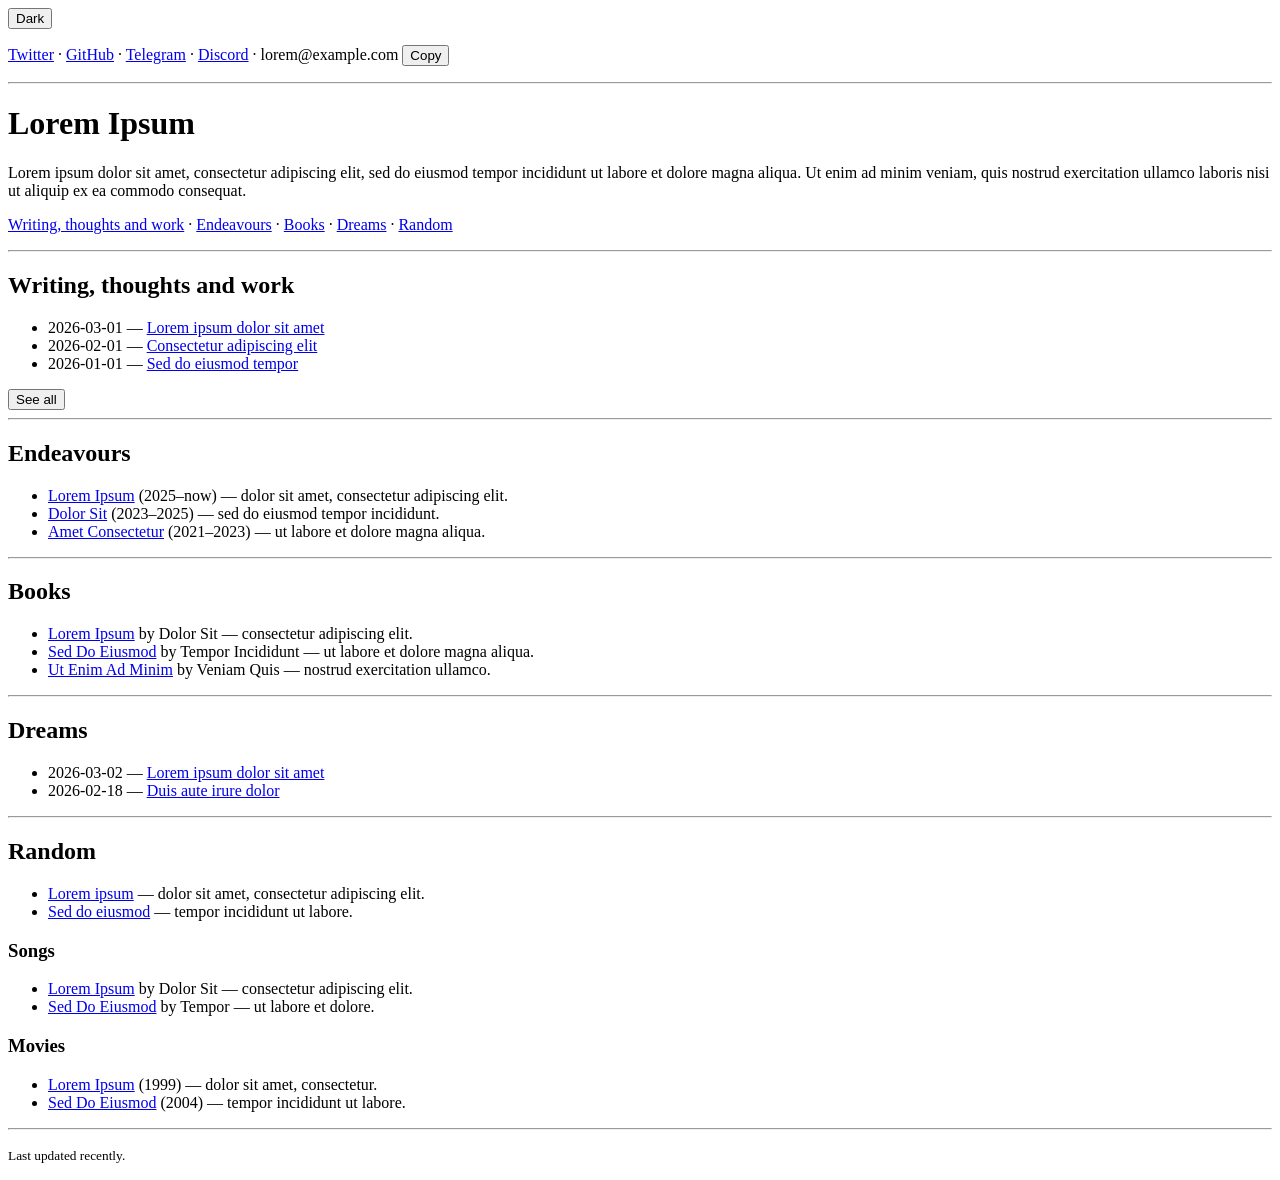
==== index.html @ 6a0b547f "[feat] Add homepage with placeholder sections" ====
<!DOCTYPE html>
<html lang="en">
<head>
<meta charset="utf-8">
<meta name="viewport" content="width=device-width, initial-scale=1">
<title>Lorem Ipsum</title>
<link rel="stylesheet" href="style.css">
<script src="site.js"></script>
</head>
<body>

<button id="theme">Dark</button>

<p>
<a href="https://x.com/lorem" target="_blank" rel="noopener">Twitter</a> &middot;
<a href="https://github.com/lorem" target="_blank" rel="noopener">GitHub</a> &middot;
<a href="https://t.me/lorem" target="_blank" rel="noopener">Telegram</a> &middot;
<a href="https://discord.com/users/000000000000000000" target="_blank" rel="noopener">Discord</a> &middot;
lorem@example.com <button data-copy="lorem@example.com">Copy</button>
</p>

<hr>

<h1>Lorem Ipsum</h1>

<p>Lorem ipsum dolor sit amet, consectetur adipiscing elit, sed do eiusmod tempor incididunt ut labore et dolore magna aliqua. Ut enim ad minim veniam, quis nostrud exercitation ullamco laboris nisi ut aliquip ex ea commodo consequat.</p>

<p>
<a href="#writing">Writing, thoughts and work</a> &middot;
<a href="#endeavours">Endeavours</a> &middot;
<a href="#books">Books</a> &middot;
<a href="#dreams">Dreams</a> &middot;
<a href="#random">Random</a>
</p>

<hr>

<h2 id="writing">Writing, thoughts and work</h2>
<ul>
<li>2026-03-01 &mdash; <a href="writing/lorem-ipsum.html">Lorem ipsum dolor sit amet</a></li>
<li>2026-02-01 &mdash; <a href="writing/lorem-ipsum.html">Consectetur adipiscing elit</a></li>
<li>2026-01-01 &mdash; <a href="writing/lorem-ipsum.html">Sed do eiusmod tempor</a></li>
</ul>
<form action="writing.html"><button>See all</button></form>

<hr>

<h2 id="endeavours">Endeavours</h2>
<ul>
<li><a href="https://example.com">Lorem Ipsum</a> (2025&ndash;now) &mdash; dolor sit amet, consectetur adipiscing elit.</li>
<li><a href="https://example.com">Dolor Sit</a> (2023&ndash;2025) &mdash; sed do eiusmod tempor incididunt.</li>
<li><a href="https://example.com">Amet Consectetur</a> (2021&ndash;2023) &mdash; ut labore et dolore magna aliqua.</li>
</ul>

<hr>

<h2 id="books">Books</h2>
<ul>
<li><a href="https://example.com">Lorem Ipsum</a> by Dolor Sit &mdash; consectetur adipiscing elit.</li>
<li><a href="https://example.com">Sed Do Eiusmod</a> by Tempor Incididunt &mdash; ut labore et dolore magna aliqua.</li>
<li><a href="https://example.com">Ut Enim Ad Minim</a> by Veniam Quis &mdash; nostrud exercitation ullamco.</li>
</ul>

<hr>

<h2 id="dreams">Dreams</h2>
<ul>
<li>2026-03-02 &mdash; <a href="dreams/lorem-ipsum.html">Lorem ipsum dolor sit amet</a></li>
<li>2026-02-18 &mdash; <a href="dreams/lorem-ipsum.html">Duis aute irure dolor</a></li>
</ul>

<hr>

<h2 id="random">Random</h2>
<ul>
<li><a href="https://example.com">Lorem ipsum</a> &mdash; dolor sit amet, consectetur adipiscing elit.</li>
<li><a href="https://example.com">Sed do eiusmod</a> &mdash; tempor incididunt ut labore.</li>
</ul>

<h3>Songs</h3>
<ul>
<li><a href="https://example.com">Lorem Ipsum</a> by Dolor Sit &mdash; consectetur adipiscing elit.</li>
<li><a href="https://example.com">Sed Do Eiusmod</a> by Tempor &mdash; ut labore et dolore.</li>
</ul>

<h3>Movies</h3>
<ul>
<li><a href="https://example.com">Lorem Ipsum</a> (1999) &mdash; dolor sit amet, consectetur.</li>
<li><a href="https://example.com">Sed Do Eiusmod</a> (2004) &mdash; tempor incididunt ut labore.</li>
</ul>

<hr>

<p><small>Last updated <span id="updated">recently</span>.</small></p>

</body>
</html>
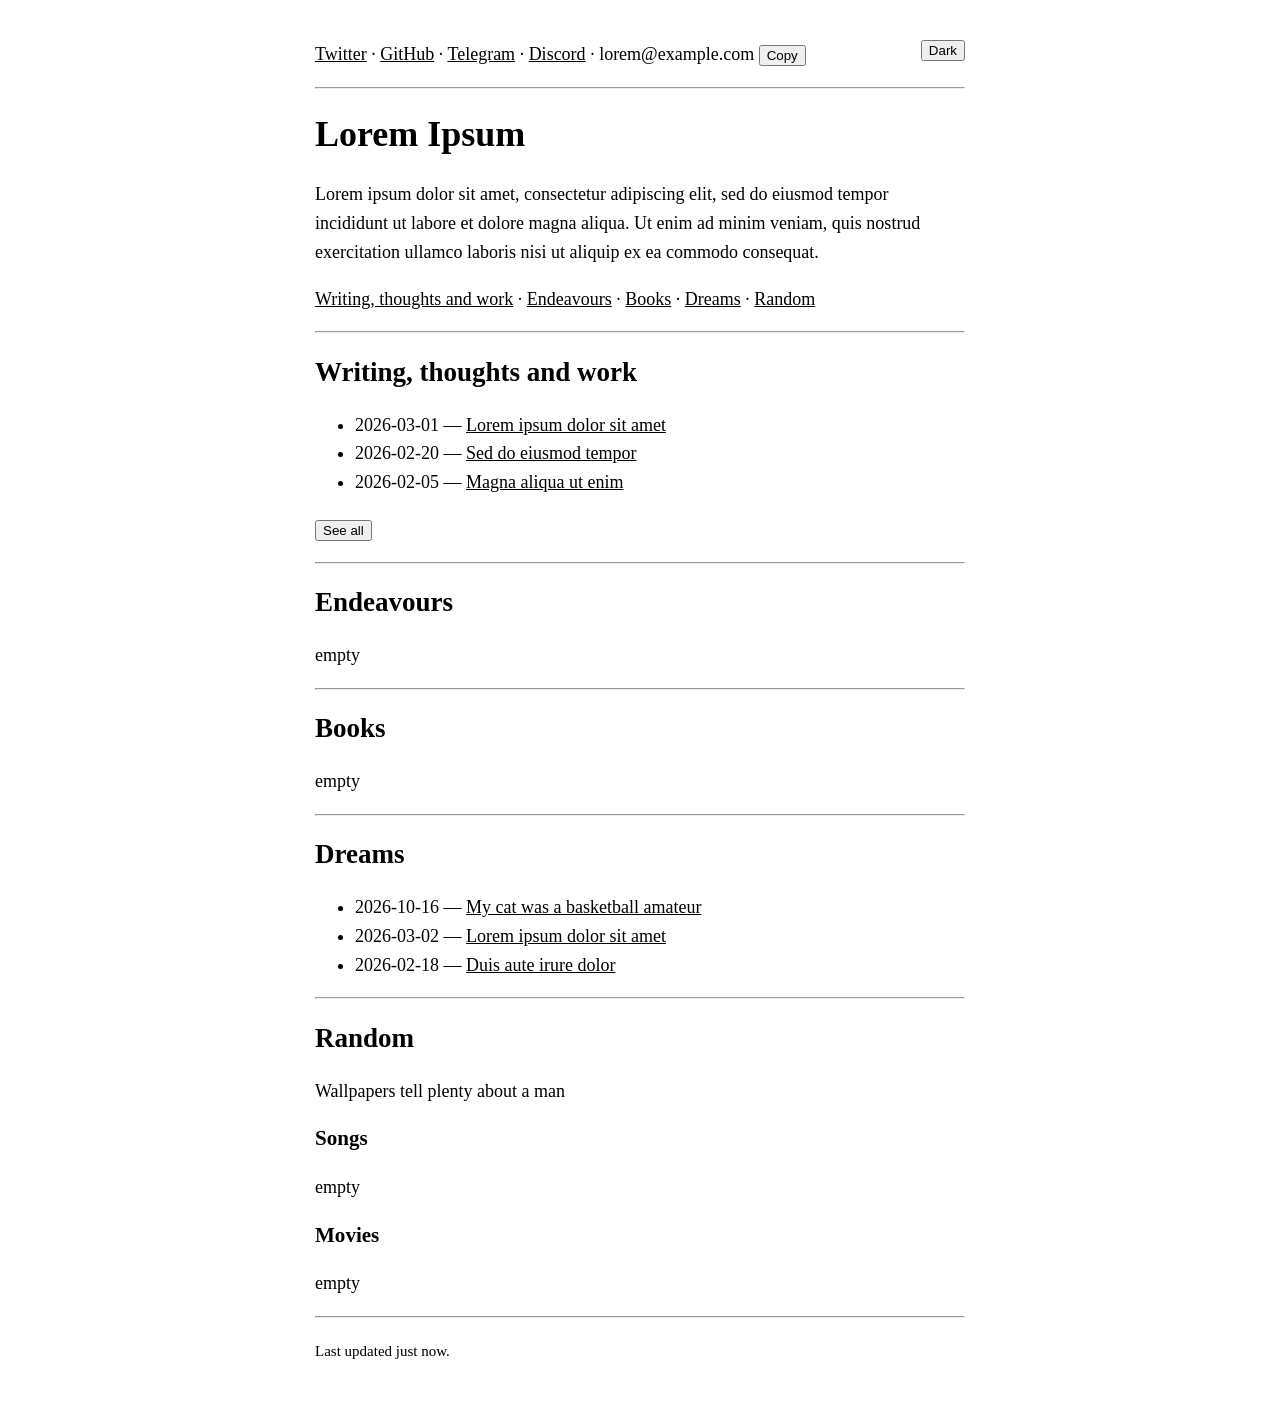
==== commit 3a6c28fd: "[content] Add cat basketball dream" ====
--- a/index.html
+++ b/index.html
@@ -1,97 +1,117 @@
 <!DOCTYPE html>
 <html lang="en">
+
 <head>
-<meta charset="utf-8">
-<meta name="viewport" content="width=device-width, initial-scale=1">
-<title>Lorem Ipsum</title>
-<link rel="stylesheet" href="style.css">
-<script src="site.js"></script>
+	<meta charset="utf-8">
+	<meta name="viewport" content="width=device-width, initial-scale=1">
+	<title>Lorem Ipsum</title>
+	<link rel="stylesheet" href="style.css">
+	<script src="site.js"></script>
 </head>
+
 <body>
 
-<button id="theme">Dark</button>
+	<button id="theme">Dark</button>
 
-<p>
-<a href="https://x.com/lorem" target="_blank" rel="noopener">Twitter</a> &middot;
-<a href="https://github.com/lorem" target="_blank" rel="noopener">GitHub</a> &middot;
-<a href="https://t.me/lorem" target="_blank" rel="noopener">Telegram</a> &middot;
-<a href="https://discord.com/users/000000000000000000" target="_blank" rel="noopener">Discord</a> &middot;
-lorem@example.com <button data-copy="lorem@example.com">Copy</button>
-</p>
+	<p>
+		<a href="https://x.com/lorem" target="_blank" rel="noopener">Twitter</a> &middot;
+		<a href="https://github.com/lorem" target="_blank" rel="noopener">GitHub</a> &middot;
+		<a href="https://t.me/lorem" target="_blank" rel="noopener">Telegram</a> &middot;
+		<a href="https://discord.com/users/000000000000000000" target="_blank" rel="noopener">Discord</a> &middot;
+		lorem@example.com <button data-copy="lorem@example.com">Copy</button>
+	</p>
 
-<hr>
+	<hr>
 
-<h1>Lorem Ipsum</h1>
+	<h1>Lorem Ipsum</h1>
 
-<p>Lorem ipsum dolor sit amet, consectetur adipiscing elit, sed do eiusmod tempor incididunt ut labore et dolore magna aliqua. Ut enim ad minim veniam, quis nostrud exercitation ullamco laboris nisi ut aliquip ex ea commodo consequat.</p>
+	<p>Lorem ipsum dolor sit amet, consectetur adipiscing elit, sed do eiusmod tempor incididunt ut labore et dolore
+		magna aliqua. Ut enim ad minim veniam, quis nostrud exercitation ullamco laboris nisi ut aliquip ex ea commodo
+		consequat.</p>
 
-<p>
-<a href="#writing">Writing, thoughts and work</a> &middot;
-<a href="#endeavours">Endeavours</a> &middot;
-<a href="#books">Books</a> &middot;
-<a href="#dreams">Dreams</a> &middot;
-<a href="#random">Random</a>
-</p>
+	<p>
+		<a href="#writing">Writing, thoughts and work</a> &middot;
+		<a href="#endeavours">Endeavours</a> &middot;
+		<a href="#books">Books</a> &middot;
+		<a href="#dreams">Dreams</a> &middot;
+		<a href="#random">Random</a>
+	</p>
 
-<hr>
+	<hr>
 
-<h2 id="writing">Writing, thoughts and work</h2>
-<ul>
-<li>2026-03-01 &mdash; <a href="writing/lorem-ipsum.html">Lorem ipsum dolor sit amet</a></li>
-<li>2026-02-01 &mdash; <a href="writing/lorem-ipsum.html">Consectetur adipiscing elit</a></li>
-<li>2026-01-01 &mdash; <a href="writing/lorem-ipsum.html">Sed do eiusmod tempor</a></li>
-</ul>
-<form action="writing.html"><button>See all</button></form>
+	<h2 id="writing">Writing, thoughts and work</h2>
+	<ul>
+		<li>2026-03-01 &mdash; <a href="writing/lorem-ipsum.html">Lorem ipsum dolor sit amet</a></li>
+		<li>2026-02-20 &mdash; <a href="writing/lorem-ipsum.html">Sed do eiusmod tempor</a></li>
+		<li>2026-02-05 &mdash; <a href="writing/lorem-ipsum.html">Magna aliqua ut enim</a></li>
+	</ul>
+	<form action="writing.html"><button>See all</button></form>
 
-<hr>
+	<hr>
 
-<h2 id="endeavours">Endeavours</h2>
-<ul>
-<li><a href="https://example.com">Lorem Ipsum</a> (2025&ndash;now) &mdash; dolor sit amet, consectetur adipiscing elit.</li>
-<li><a href="https://example.com">Dolor Sit</a> (2023&ndash;2025) &mdash; sed do eiusmod tempor incididunt.</li>
-<li><a href="https://example.com">Amet Consectetur</a> (2021&ndash;2023) &mdash; ut labore et dolore magna aliqua.</li>
-</ul>
+	<h2 id="endeavours">Endeavours</h2>
+	<p>empty</p>
+	<!-- <ul>
+		<li><a href="https://example.com" target="_blank" rel="noopener">Lorem Ipsum</a> (2025&ndash;now) &mdash; dolor
+			sit amet, consectetur adipiscing elit.</li>
+		<li><a href="https://example.com" target="_blank" rel="noopener">Dolor Sit</a> (2023&ndash;2025) &mdash; sed do
+			eiusmod tempor incididunt.</li>
+		<li><a href="https://example.com" target="_blank" rel="noopener">Amet Consectetur</a> (2021&ndash;2023) &mdash;
+			ut labore et dolore magna aliqua.</li>
+	</ul> -->
 
-<hr>
+	<hr>
 
-<h2 id="books">Books</h2>
-<ul>
-<li><a href="https://example.com">Lorem Ipsum</a> by Dolor Sit &mdash; consectetur adipiscing elit.</li>
-<li><a href="https://example.com">Sed Do Eiusmod</a> by Tempor Incididunt &mdash; ut labore et dolore magna aliqua.</li>
-<li><a href="https://example.com">Ut Enim Ad Minim</a> by Veniam Quis &mdash; nostrud exercitation ullamco.</li>
-</ul>
+	<h2 id="books">Books</h2>
+	<p>empty</p>
+	<!-- <ul>
+		<li><a href="https://example.com" target="_blank" rel="noopener">Lorem Ipsum</a> by Dolor Sit &mdash;
+			consectetur adipiscing elit.</li>
+		<li><a href="https://example.com" target="_blank" rel="noopener">Sed Do Eiusmod</a> by Tempor Incididunt &mdash;
+			ut labore et dolore magna aliqua.</li>
+		<li><a href="https://example.com" target="_blank" rel="noopener">Ut Enim Ad Minim</a> by Veniam Quis &mdash;
+			nostrud exercitation ullamco.</li>
+	</ul> -->
 
-<hr>
+	<hr>
 
-<h2 id="dreams">Dreams</h2>
-<ul>
-<li>2026-03-02 &mdash; <a href="dreams/lorem-ipsum.html">Lorem ipsum dolor sit amet</a></li>
-<li>2026-02-18 &mdash; <a href="dreams/lorem-ipsum.html">Duis aute irure dolor</a></li>
-</ul>
+	<h2 id="dreams">Dreams</h2>
+	<ul>
+		<li>2026-10-16 &mdash; <a href="dreams/01-cat.html">My cat was a basketball amateur</a></li>
+		<li>2026-03-02 &mdash; <a href="dreams/lorem-ipsum.html">Lorem ipsum dolor sit amet</a></li>
+		<li>2026-02-18 &mdash; <a href="dreams/lorem-ipsum.html">Duis aute irure dolor</a></li>
+	</ul>
 
-<hr>
+	<hr>
 
-<h2 id="random">Random</h2>
-<ul>
-<li><a href="https://example.com">Lorem ipsum</a> &mdash; dolor sit amet, consectetur adipiscing elit.</li>
-<li><a href="https://example.com">Sed do eiusmod</a> &mdash; tempor incididunt ut labore.</li>
-</ul>
+	<h2 id="random">Random</h2>
 
-<h3>Songs</h3>
-<ul>
-<li><a href="https://example.com">Lorem Ipsum</a> by Dolor Sit &mdash; consectetur adipiscing elit.</li>
-<li><a href="https://example.com">Sed Do Eiusmod</a> by Tempor &mdash; ut labore et dolore.</li>
-</ul>
+	<p>Wallpapers tell plenty about a man</p>
+	<!-- <ul>
+		<li><a href="https://example.com" target="_blank" rel="noopener">Lorem ipsum</a> &mdash; dolor sit amet,
+			consectetur adipiscing elit.</li>
+		<li><a href="https://example.com" target="_blank" rel="noopener">Sed do eiusmod</a> &mdash; tempor incididunt ut
+			labore.</li>
+	</ul> -->
 
-<h3>Movies</h3>
-<ul>
-<li><a href="https://example.com">Lorem Ipsum</a> (1999) &mdash; dolor sit amet, consectetur.</li>
-<li><a href="https://example.com">Sed Do Eiusmod</a> (2004) &mdash; tempor incididunt ut labore.</li>
-</ul>
+	<h3>Songs</h3>
+	<p>empty</p>
+	<!-- <ul>
+<li><a href="https://example.com" target="_blank" rel="noopener">Lorem Ipsum</a> by Dolor Sit &mdash; consectetur adipiscing elit.</li>
+<li><a href="https://example.com" target="_blank" rel="noopener">Sed Do Eiusmod</a> by Tempor &mdash; ut labore et dolore.</li>
+</ul> -->
 
-<hr>
+	<h3>Movies</h3>
+	<p>empty</p>
+	<!-- <ul>
+<li><a href="https://example.com" target="_blank" rel="noopener">Lorem Ipsum</a> (1999) &mdash; dolor sit amet, consectetur.</li>
+<li><a href="https://example.com" target="_blank" rel="noopener">Sed Do Eiusmod</a> (2004) &mdash; tempor incididunt ut labore.</li>
+</ul> -->
 
-<p><small>Last updated <span id="updated">recently</span>.</small></p>
+	<hr>
+
+	<p><small>Last updated <span id="updated">16th october 26</span>.</small></p>
 
 </body>
+
 </html>
--- a/style.css
+++ b/style.css
@@ -0,0 +1,42 @@
+body {
+  margin: 40px auto;
+  max-width: 650px;
+  padding: 0 10px;
+  line-height: 1.6;
+  font-size: 18px;
+  color: #000;
+  background: #fff;
+}
+
+.dark {
+  color-scheme: dark;
+}
+
+.dark body {
+  color: #fff;
+  background: #000;
+}
+
+h1, h2, h3 {
+  line-height: 1.2;
+}
+
+a {
+  color: inherit;
+}
+
+img {
+  max-width: 100%;
+}
+
+#theme {
+  float: right;
+}
+
+form {
+  margin: 1em 0;
+}
+
+pre {
+  overflow-x: auto;
+}
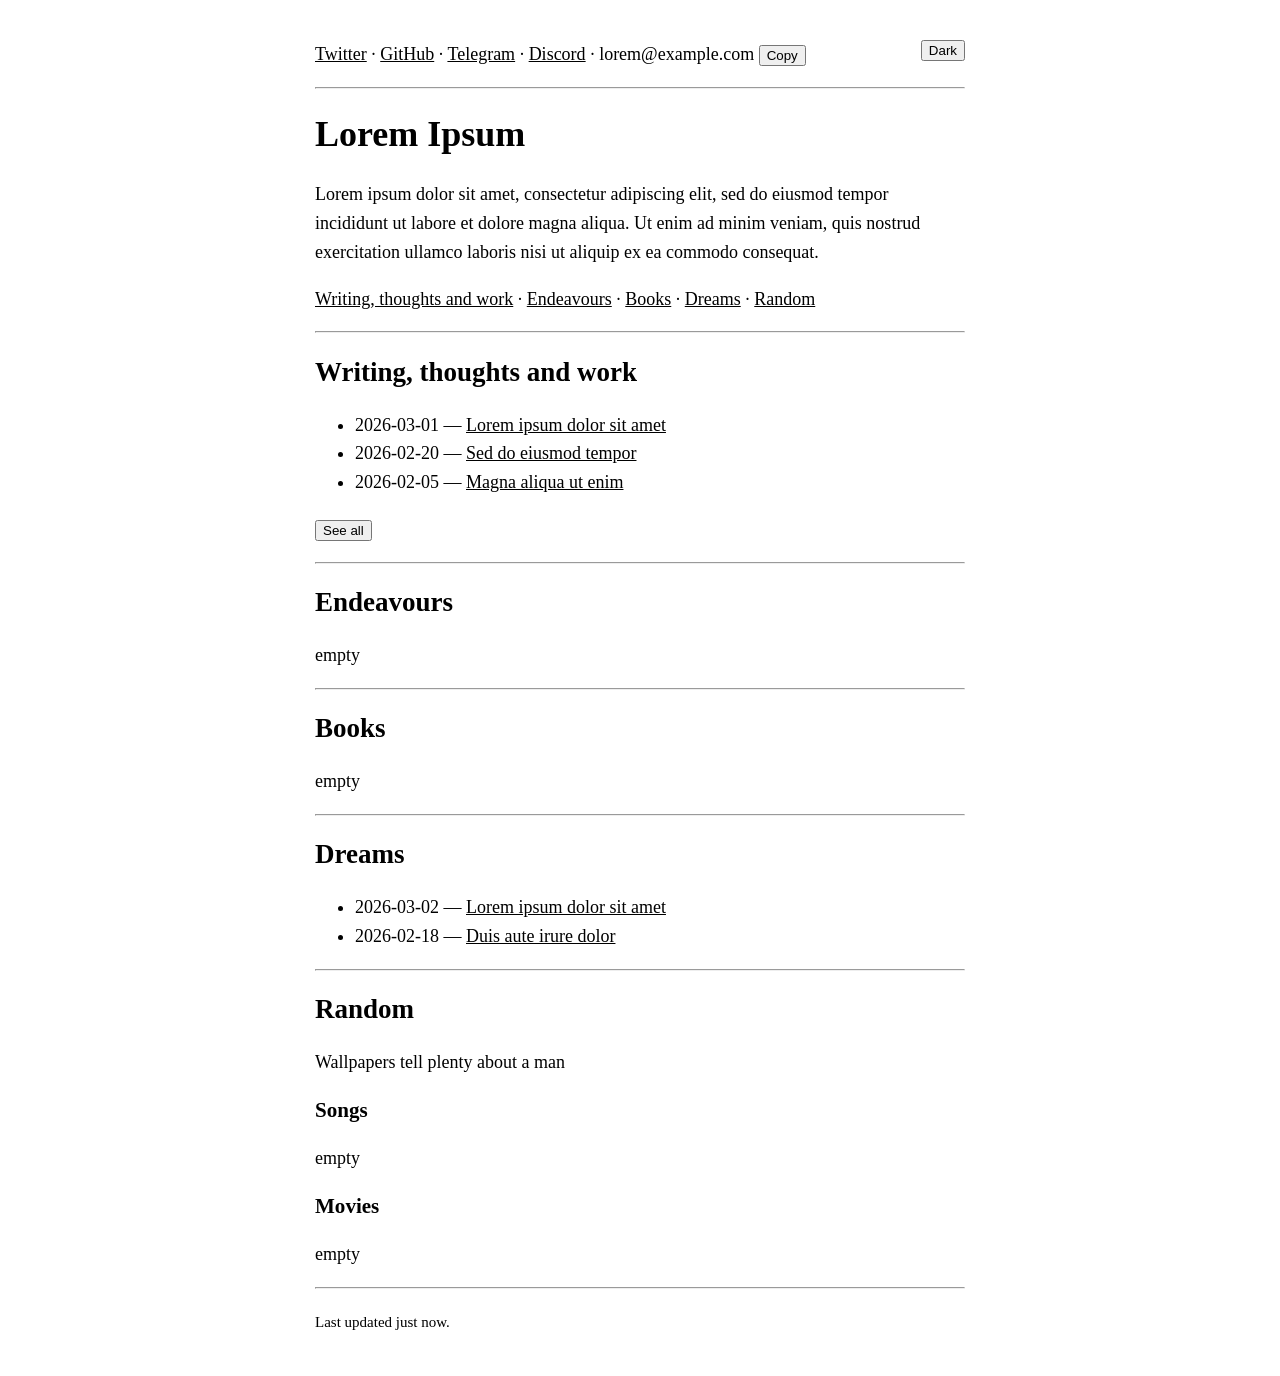
==== commit d3e75e02: "[content] Empty out placeholder sections Placeholder lists are commented out and the file is re-inde" ====
--- a/index.html
+++ b/index.html
@@ -77,7 +77,6 @@
 
 	<h2 id="dreams">Dreams</h2>
 	<ul>
-		<li>2026-10-16 &mdash; <a href="dreams/01-cat.html">My cat was a basketball amateur</a></li>
 		<li>2026-03-02 &mdash; <a href="dreams/lorem-ipsum.html">Lorem ipsum dolor sit amet</a></li>
 		<li>2026-02-18 &mdash; <a href="dreams/lorem-ipsum.html">Duis aute irure dolor</a></li>
 	</ul>
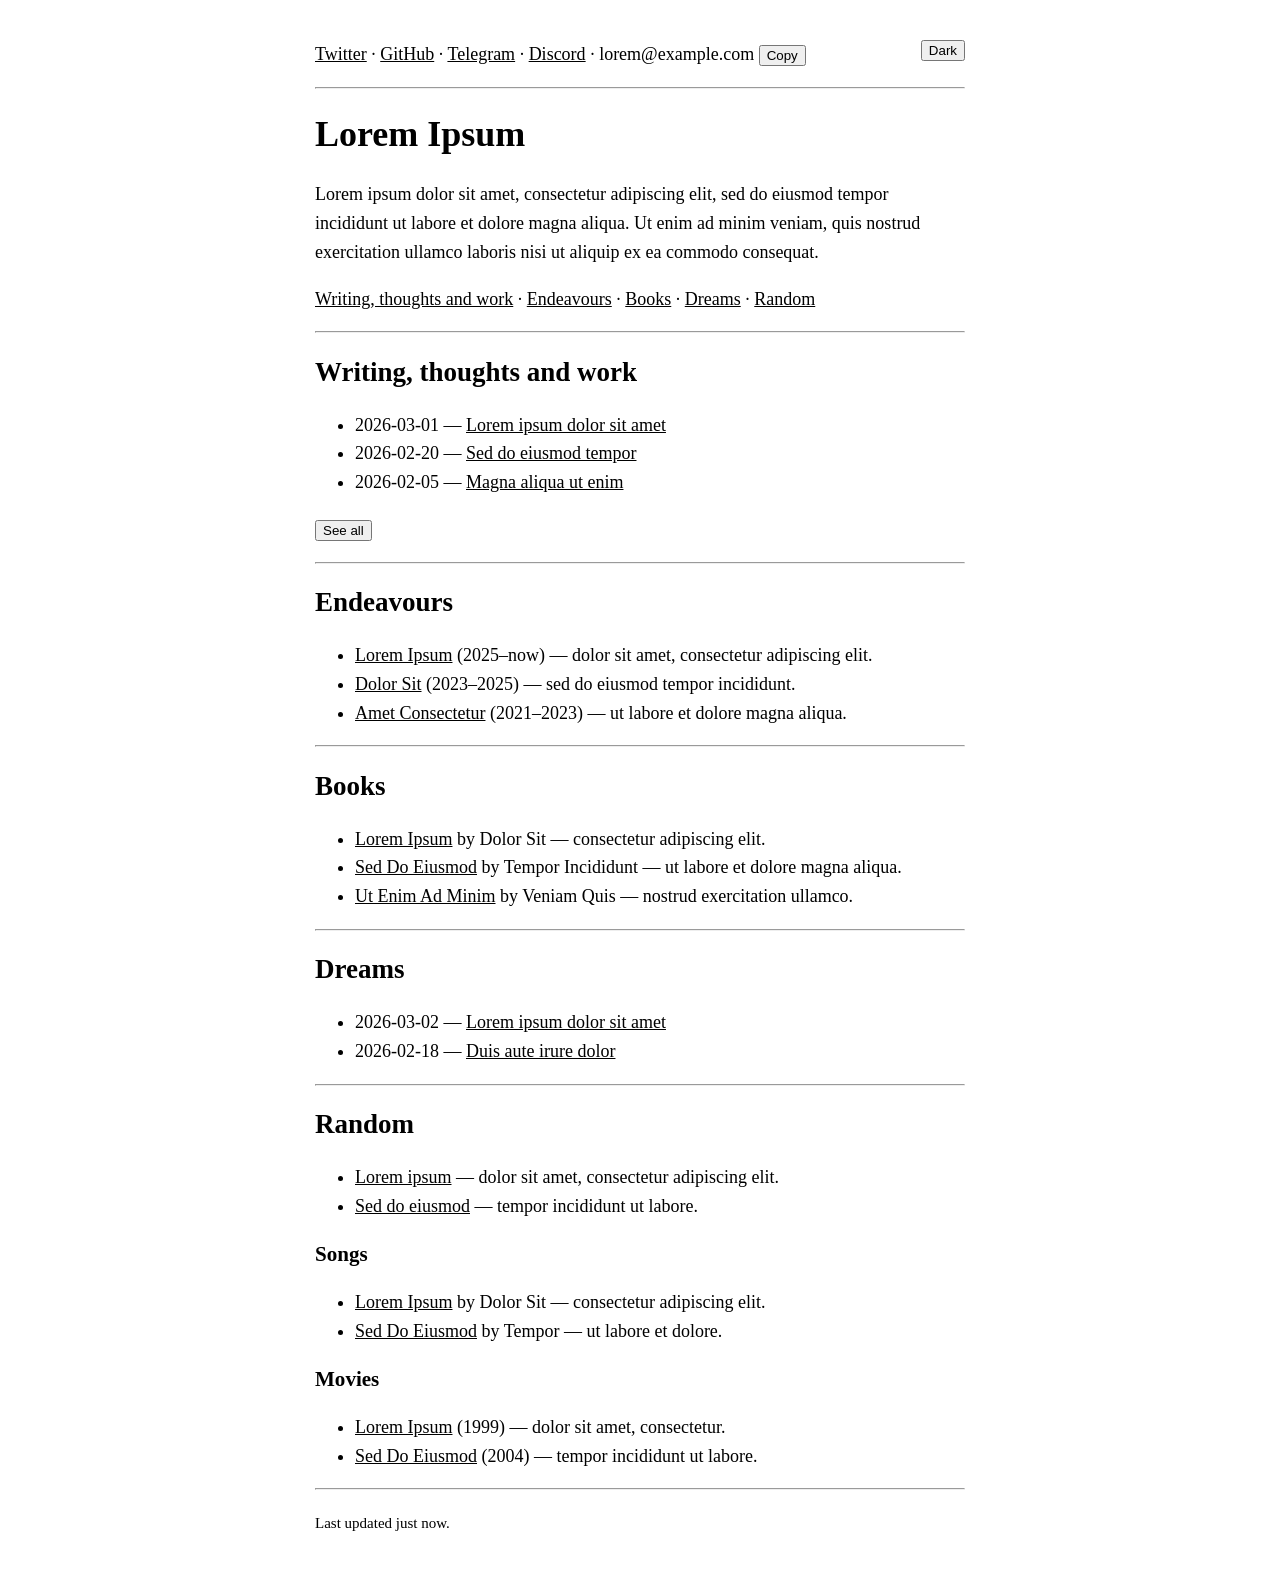
==== commit d299df48: "[fix] Show the 3 most recent entries in the homepage writing list" ====
--- a/index.html
+++ b/index.html
@@ -1,116 +1,97 @@
 <!DOCTYPE html>
 <html lang="en">
-
 <head>
-	<meta charset="utf-8">
-	<meta name="viewport" content="width=device-width, initial-scale=1">
-	<title>Lorem Ipsum</title>
-	<link rel="stylesheet" href="style.css">
-	<script src="site.js"></script>
+<meta charset="utf-8">
+<meta name="viewport" content="width=device-width, initial-scale=1">
+<title>Lorem Ipsum</title>
+<link rel="stylesheet" href="style.css">
+<script src="site.js"></script>
 </head>
-
 <body>
 
-	<button id="theme">Dark</button>
+<button id="theme">Dark</button>
 
-	<p>
-		<a href="https://x.com/lorem" target="_blank" rel="noopener">Twitter</a> &middot;
-		<a href="https://github.com/lorem" target="_blank" rel="noopener">GitHub</a> &middot;
-		<a href="https://t.me/lorem" target="_blank" rel="noopener">Telegram</a> &middot;
-		<a href="https://discord.com/users/000000000000000000" target="_blank" rel="noopener">Discord</a> &middot;
-		lorem@example.com <button data-copy="lorem@example.com">Copy</button>
-	</p>
+<p>
+<a href="https://x.com/lorem" target="_blank" rel="noopener">Twitter</a> &middot;
+<a href="https://github.com/lorem" target="_blank" rel="noopener">GitHub</a> &middot;
+<a href="https://t.me/lorem" target="_blank" rel="noopener">Telegram</a> &middot;
+<a href="https://discord.com/users/000000000000000000" target="_blank" rel="noopener">Discord</a> &middot;
+lorem@example.com <button data-copy="lorem@example.com">Copy</button>
+</p>
 
-	<hr>
+<hr>
 
-	<h1>Lorem Ipsum</h1>
+<h1>Lorem Ipsum</h1>
 
-	<p>Lorem ipsum dolor sit amet, consectetur adipiscing elit, sed do eiusmod tempor incididunt ut labore et dolore
-		magna aliqua. Ut enim ad minim veniam, quis nostrud exercitation ullamco laboris nisi ut aliquip ex ea commodo
-		consequat.</p>
+<p>Lorem ipsum dolor sit amet, consectetur adipiscing elit, sed do eiusmod tempor incididunt ut labore et dolore magna aliqua. Ut enim ad minim veniam, quis nostrud exercitation ullamco laboris nisi ut aliquip ex ea commodo consequat.</p>
 
-	<p>
-		<a href="#writing">Writing, thoughts and work</a> &middot;
-		<a href="#endeavours">Endeavours</a> &middot;
-		<a href="#books">Books</a> &middot;
-		<a href="#dreams">Dreams</a> &middot;
-		<a href="#random">Random</a>
-	</p>
+<p>
+<a href="#writing">Writing, thoughts and work</a> &middot;
+<a href="#endeavours">Endeavours</a> &middot;
+<a href="#books">Books</a> &middot;
+<a href="#dreams">Dreams</a> &middot;
+<a href="#random">Random</a>
+</p>
 
-	<hr>
+<hr>
 
-	<h2 id="writing">Writing, thoughts and work</h2>
-	<ul>
-		<li>2026-03-01 &mdash; <a href="writing/lorem-ipsum.html">Lorem ipsum dolor sit amet</a></li>
-		<li>2026-02-20 &mdash; <a href="writing/lorem-ipsum.html">Sed do eiusmod tempor</a></li>
-		<li>2026-02-05 &mdash; <a href="writing/lorem-ipsum.html">Magna aliqua ut enim</a></li>
-	</ul>
-	<form action="writing.html"><button>See all</button></form>
+<h2 id="writing">Writing, thoughts and work</h2>
+<ul>
+<li>2026-03-01 &mdash; <a href="writing/lorem-ipsum.html">Lorem ipsum dolor sit amet</a></li>
+<li>2026-02-20 &mdash; <a href="writing/lorem-ipsum.html">Sed do eiusmod tempor</a></li>
+<li>2026-02-05 &mdash; <a href="writing/lorem-ipsum.html">Magna aliqua ut enim</a></li>
+</ul>
+<form action="writing.html"><button>See all</button></form>
 
-	<hr>
+<hr>
 
-	<h2 id="endeavours">Endeavours</h2>
-	<p>empty</p>
-	<!-- <ul>
-		<li><a href="https://example.com" target="_blank" rel="noopener">Lorem Ipsum</a> (2025&ndash;now) &mdash; dolor
-			sit amet, consectetur adipiscing elit.</li>
-		<li><a href="https://example.com" target="_blank" rel="noopener">Dolor Sit</a> (2023&ndash;2025) &mdash; sed do
-			eiusmod tempor incididunt.</li>
-		<li><a href="https://example.com" target="_blank" rel="noopener">Amet Consectetur</a> (2021&ndash;2023) &mdash;
-			ut labore et dolore magna aliqua.</li>
-	</ul> -->
+<h2 id="endeavours">Endeavours</h2>
+<ul>
+<li><a href="https://example.com" target="_blank" rel="noopener">Lorem Ipsum</a> (2025&ndash;now) &mdash; dolor sit amet, consectetur adipiscing elit.</li>
+<li><a href="https://example.com" target="_blank" rel="noopener">Dolor Sit</a> (2023&ndash;2025) &mdash; sed do eiusmod tempor incididunt.</li>
+<li><a href="https://example.com" target="_blank" rel="noopener">Amet Consectetur</a> (2021&ndash;2023) &mdash; ut labore et dolore magna aliqua.</li>
+</ul>
 
-	<hr>
+<hr>
 
-	<h2 id="books">Books</h2>
-	<p>empty</p>
-	<!-- <ul>
-		<li><a href="https://example.com" target="_blank" rel="noopener">Lorem Ipsum</a> by Dolor Sit &mdash;
-			consectetur adipiscing elit.</li>
-		<li><a href="https://example.com" target="_blank" rel="noopener">Sed Do Eiusmod</a> by Tempor Incididunt &mdash;
-			ut labore et dolore magna aliqua.</li>
-		<li><a href="https://example.com" target="_blank" rel="noopener">Ut Enim Ad Minim</a> by Veniam Quis &mdash;
-			nostrud exercitation ullamco.</li>
-	</ul> -->
+<h2 id="books">Books</h2>
+<ul>
+<li><a href="https://example.com" target="_blank" rel="noopener">Lorem Ipsum</a> by Dolor Sit &mdash; consectetur adipiscing elit.</li>
+<li><a href="https://example.com" target="_blank" rel="noopener">Sed Do Eiusmod</a> by Tempor Incididunt &mdash; ut labore et dolore magna aliqua.</li>
+<li><a href="https://example.com" target="_blank" rel="noopener">Ut Enim Ad Minim</a> by Veniam Quis &mdash; nostrud exercitation ullamco.</li>
+</ul>
 
-	<hr>
+<hr>
 
-	<h2 id="dreams">Dreams</h2>
-	<ul>
-		<li>2026-03-02 &mdash; <a href="dreams/lorem-ipsum.html">Lorem ipsum dolor sit amet</a></li>
-		<li>2026-02-18 &mdash; <a href="dreams/lorem-ipsum.html">Duis aute irure dolor</a></li>
-	</ul>
+<h2 id="dreams">Dreams</h2>
+<ul>
+<li>2026-03-02 &mdash; <a href="dreams/lorem-ipsum.html">Lorem ipsum dolor sit amet</a></li>
+<li>2026-02-18 &mdash; <a href="dreams/lorem-ipsum.html">Duis aute irure dolor</a></li>
+</ul>
 
-	<hr>
+<hr>
 
-	<h2 id="random">Random</h2>
+<h2 id="random">Random</h2>
+<ul>
+<li><a href="https://example.com" target="_blank" rel="noopener">Lorem ipsum</a> &mdash; dolor sit amet, consectetur adipiscing elit.</li>
+<li><a href="https://example.com" target="_blank" rel="noopener">Sed do eiusmod</a> &mdash; tempor incididunt ut labore.</li>
+</ul>
 
-	<p>Wallpapers tell plenty about a man</p>
-	<!-- <ul>
-		<li><a href="https://example.com" target="_blank" rel="noopener">Lorem ipsum</a> &mdash; dolor sit amet,
-			consectetur adipiscing elit.</li>
-		<li><a href="https://example.com" target="_blank" rel="noopener">Sed do eiusmod</a> &mdash; tempor incididunt ut
-			labore.</li>
-	</ul> -->
-
-	<h3>Songs</h3>
-	<p>empty</p>
-	<!-- <ul>
+<h3>Songs</h3>
+<ul>
 <li><a href="https://example.com" target="_blank" rel="noopener">Lorem Ipsum</a> by Dolor Sit &mdash; consectetur adipiscing elit.</li>
 <li><a href="https://example.com" target="_blank" rel="noopener">Sed Do Eiusmod</a> by Tempor &mdash; ut labore et dolore.</li>
-</ul> -->
+</ul>
 
-	<h3>Movies</h3>
-	<p>empty</p>
-	<!-- <ul>
+<h3>Movies</h3>
+<ul>
 <li><a href="https://example.com" target="_blank" rel="noopener">Lorem Ipsum</a> (1999) &mdash; dolor sit amet, consectetur.</li>
 <li><a href="https://example.com" target="_blank" rel="noopener">Sed Do Eiusmod</a> (2004) &mdash; tempor incididunt ut labore.</li>
-</ul> -->
+</ul>
 
-	<hr>
+<hr>
 
-	<p><small>Last updated <span id="updated">16th october 26</span>.</small></p>
+<p><small>Last updated <span id="updated">recently</span>.</small></p>
 
 </body>
-
 </html>
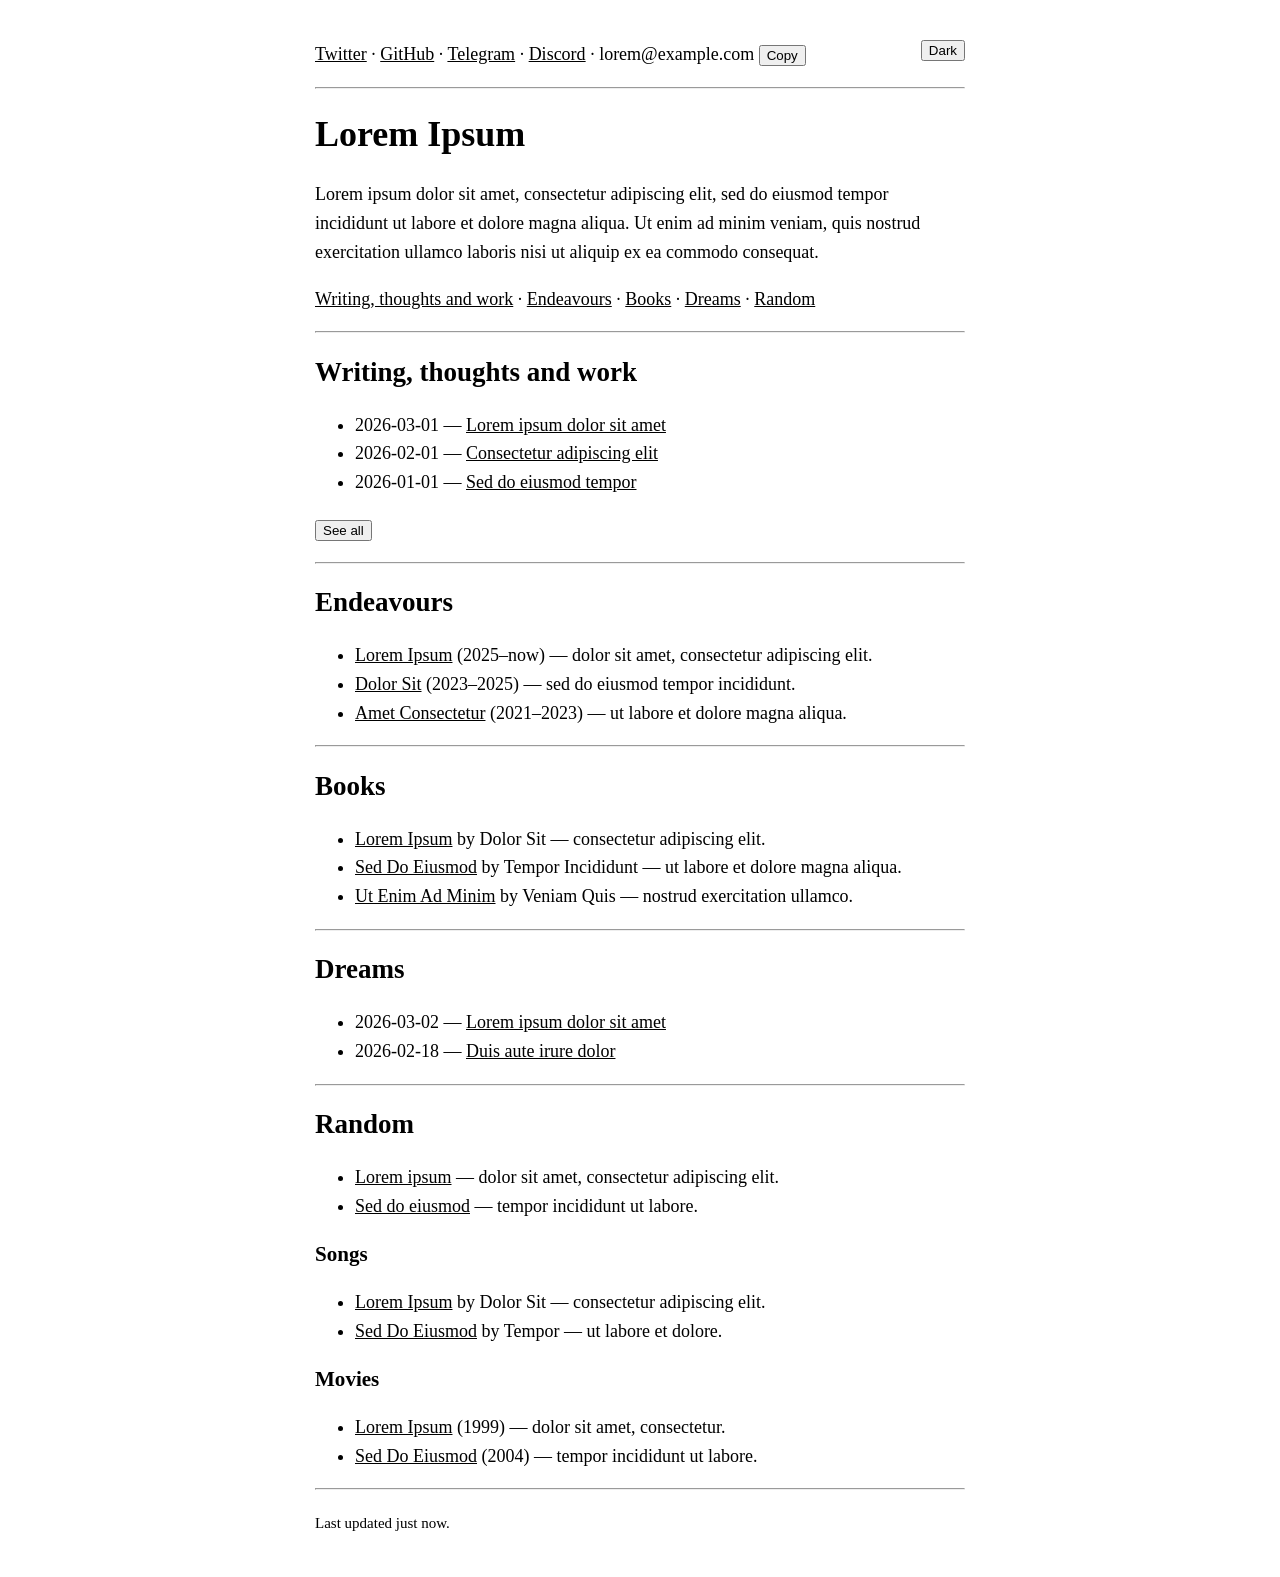
==== commit 19d761b8: "[content] Open all external links in a new tab" ====
--- a/index.html
+++ b/index.html
@@ -38,8 +38,8 @@
 <h2 id="writing">Writing, thoughts and work</h2>
 <ul>
 <li>2026-03-01 &mdash; <a href="writing/lorem-ipsum.html">Lorem ipsum dolor sit amet</a></li>
-<li>2026-02-20 &mdash; <a href="writing/lorem-ipsum.html">Sed do eiusmod tempor</a></li>
-<li>2026-02-05 &mdash; <a href="writing/lorem-ipsum.html">Magna aliqua ut enim</a></li>
+<li>2026-02-01 &mdash; <a href="writing/lorem-ipsum.html">Consectetur adipiscing elit</a></li>
+<li>2026-01-01 &mdash; <a href="writing/lorem-ipsum.html">Sed do eiusmod tempor</a></li>
 </ul>
 <form action="writing.html"><button>See all</button></form>
 
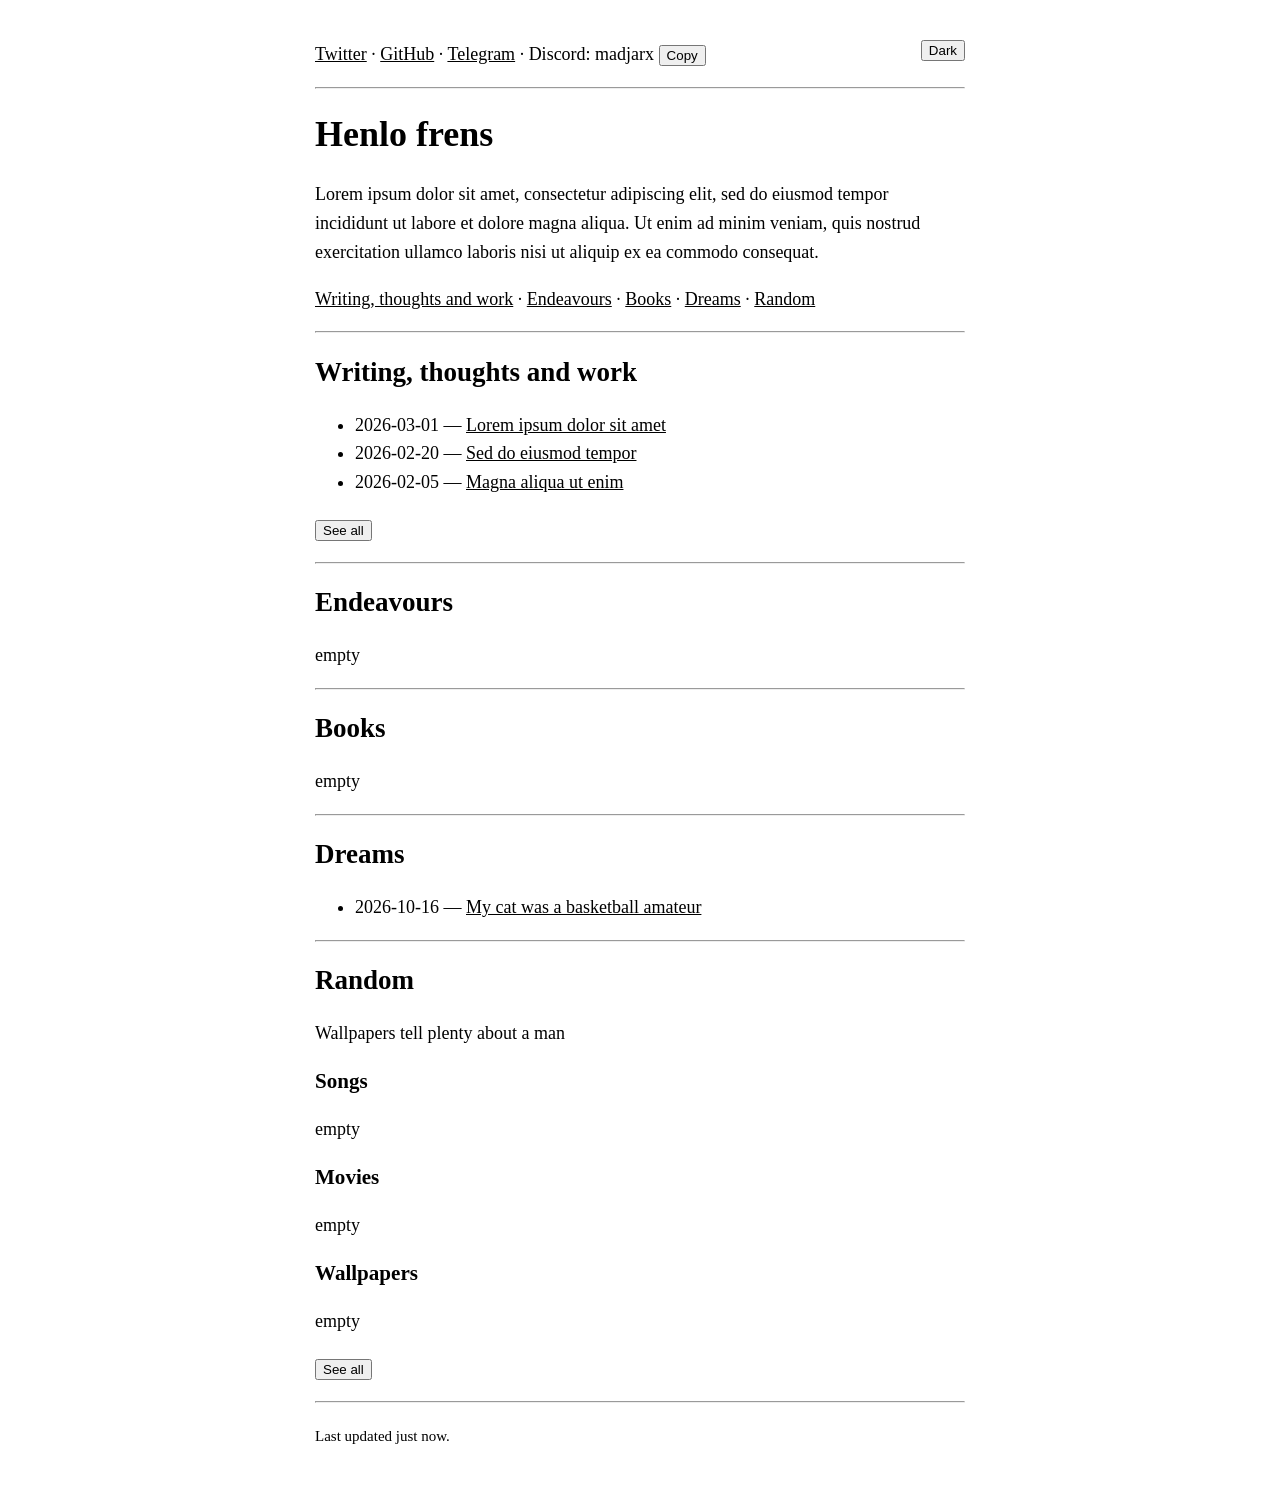
==== commit e3631bc4: "[feat] Add wallpapers page Linked from a new Wallpapers subsection under Random." ====
--- a/index.html
+++ b/index.html
@@ -1,97 +1,119 @@
 <!DOCTYPE html>
 <html lang="en">
+
 <head>
-<meta charset="utf-8">
-<meta name="viewport" content="width=device-width, initial-scale=1">
-<title>Lorem Ipsum</title>
-<link rel="stylesheet" href="style.css">
-<script src="site.js"></script>
+	<meta charset="utf-8">
+	<meta name="viewport" content="width=device-width, initial-scale=1">
+	<title>Dirt container</title>
+	<link rel="stylesheet" href="style.css">
+	<script src="site.js"></script>
 </head>
+
 <body>
 
-<button id="theme">Dark</button>
+	<button id="theme">Dark</button>
 
-<p>
-<a href="https://x.com/lorem" target="_blank" rel="noopener">Twitter</a> &middot;
-<a href="https://github.com/lorem" target="_blank" rel="noopener">GitHub</a> &middot;
-<a href="https://t.me/lorem" target="_blank" rel="noopener">Telegram</a> &middot;
-<a href="https://discord.com/users/000000000000000000" target="_blank" rel="noopener">Discord</a> &middot;
-lorem@example.com <button data-copy="lorem@example.com">Copy</button>
-</p>
+	<p>
+		<a href="https://x.com/madjarx" target="_blank" rel="noopener">Twitter</a> &middot;
+		<a href="https://github.com/madjarx" target="_blank" rel="noopener">GitHub</a> &middot;
+		<a href="https://t.me/madjarx" target="_blank" rel="noopener">Telegram</a> &middot;
+		Discord: madjarx <button data-copy="madjarx">Copy</button>
+		<!-- &middot; email@example.com <button data-copy="email@example.com">Copy</button> -->
+	</p>
 
-<hr>
+	<hr>
 
-<h1>Lorem Ipsum</h1>
+	<h1>Henlo frens</h1>
 
-<p>Lorem ipsum dolor sit amet, consectetur adipiscing elit, sed do eiusmod tempor incididunt ut labore et dolore magna aliqua. Ut enim ad minim veniam, quis nostrud exercitation ullamco laboris nisi ut aliquip ex ea commodo consequat.</p>
+	<p>Lorem ipsum dolor sit amet, consectetur adipiscing elit, sed do eiusmod tempor incididunt ut labore et dolore
+		magna aliqua. Ut enim ad minim veniam, quis nostrud exercitation ullamco laboris nisi ut aliquip ex ea commodo
+		consequat.</p>
 
-<p>
-<a href="#writing">Writing, thoughts and work</a> &middot;
-<a href="#endeavours">Endeavours</a> &middot;
-<a href="#books">Books</a> &middot;
-<a href="#dreams">Dreams</a> &middot;
-<a href="#random">Random</a>
-</p>
+	<p>
+		<a href="#writing">Writing, thoughts and work</a> &middot;
+		<a href="#endeavours">Endeavours</a> &middot;
+		<a href="#books">Books</a> &middot;
+		<a href="#dreams">Dreams</a> &middot;
+		<a href="#random">Random</a>
+	</p>
 
-<hr>
+	<hr>
 
-<h2 id="writing">Writing, thoughts and work</h2>
-<ul>
-<li>2026-03-01 &mdash; <a href="writing/lorem-ipsum.html">Lorem ipsum dolor sit amet</a></li>
-<li>2026-02-01 &mdash; <a href="writing/lorem-ipsum.html">Consectetur adipiscing elit</a></li>
-<li>2026-01-01 &mdash; <a href="writing/lorem-ipsum.html">Sed do eiusmod tempor</a></li>
-</ul>
-<form action="writing.html"><button>See all</button></form>
+	<h2 id="writing">Writing, thoughts and work</h2>
+	<ul>
+		<li>2026-03-01 &mdash; <a href="writing/lorem-ipsum.html">Lorem ipsum dolor sit amet</a></li>
+		<li>2026-02-20 &mdash; <a href="writing/lorem-ipsum.html">Sed do eiusmod tempor</a></li>
+		<li>2026-02-05 &mdash; <a href="writing/lorem-ipsum.html">Magna aliqua ut enim</a></li>
+	</ul>
+	<form action="writing.html"><button>See all</button></form>
 
-<hr>
+	<hr>
 
-<h2 id="endeavours">Endeavours</h2>
-<ul>
-<li><a href="https://example.com" target="_blank" rel="noopener">Lorem Ipsum</a> (2025&ndash;now) &mdash; dolor sit amet, consectetur adipiscing elit.</li>
-<li><a href="https://example.com" target="_blank" rel="noopener">Dolor Sit</a> (2023&ndash;2025) &mdash; sed do eiusmod tempor incididunt.</li>
-<li><a href="https://example.com" target="_blank" rel="noopener">Amet Consectetur</a> (2021&ndash;2023) &mdash; ut labore et dolore magna aliqua.</li>
-</ul>
+	<h2 id="endeavours">Endeavours</h2>
+	<p>empty</p>
+	<!-- <ul>
+		<li><a href="https://example.com" target="_blank" rel="noopener">Lorem Ipsum</a> (2025&ndash;now) &mdash; dolor
+			sit amet, consectetur adipiscing elit.</li>
+		<li><a href="https://example.com" target="_blank" rel="noopener">Dolor Sit</a> (2023&ndash;2025) &mdash; sed do
+			eiusmod tempor incididunt.</li>
+		<li><a href="https://example.com" target="_blank" rel="noopener">Amet Consectetur</a> (2021&ndash;2023) &mdash;
+			ut labore et dolore magna aliqua.</li>
+	</ul> -->
 
-<hr>
+	<hr>
 
-<h2 id="books">Books</h2>
-<ul>
-<li><a href="https://example.com" target="_blank" rel="noopener">Lorem Ipsum</a> by Dolor Sit &mdash; consectetur adipiscing elit.</li>
-<li><a href="https://example.com" target="_blank" rel="noopener">Sed Do Eiusmod</a> by Tempor Incididunt &mdash; ut labore et dolore magna aliqua.</li>
-<li><a href="https://example.com" target="_blank" rel="noopener">Ut Enim Ad Minim</a> by Veniam Quis &mdash; nostrud exercitation ullamco.</li>
-</ul>
+	<h2 id="books">Books</h2>
+	<p>empty</p>
+	<!-- <ul>
+		<li><a href="https://example.com" target="_blank" rel="noopener">Lorem Ipsum</a> by Dolor Sit &mdash;
+			consectetur adipiscing elit.</li>
+		<li><a href="https://example.com" target="_blank" rel="noopener">Sed Do Eiusmod</a> by Tempor Incididunt &mdash;
+			ut labore et dolore magna aliqua.</li>
+		<li><a href="https://example.com" target="_blank" rel="noopener">Ut Enim Ad Minim</a> by Veniam Quis &mdash;
+			nostrud exercitation ullamco.</li>
+	</ul> -->
 
-<hr>
+	<hr>
 
-<h2 id="dreams">Dreams</h2>
-<ul>
-<li>2026-03-02 &mdash; <a href="dreams/lorem-ipsum.html">Lorem ipsum dolor sit amet</a></li>
-<li>2026-02-18 &mdash; <a href="dreams/lorem-ipsum.html">Duis aute irure dolor</a></li>
-</ul>
+	<h2 id="dreams">Dreams</h2>
+	<ul>
+		<li>2026-10-16 &mdash; <a href="dreams/01-cat.html">My cat was a basketball amateur</a></li>
+	</ul>
 
-<hr>
+	<hr>
 
-<h2 id="random">Random</h2>
-<ul>
-<li><a href="https://example.com" target="_blank" rel="noopener">Lorem ipsum</a> &mdash; dolor sit amet, consectetur adipiscing elit.</li>
-<li><a href="https://example.com" target="_blank" rel="noopener">Sed do eiusmod</a> &mdash; tempor incididunt ut labore.</li>
-</ul>
+	<h2 id="random">Random</h2>
 
-<h3>Songs</h3>
-<ul>
+	<p>Wallpapers tell plenty about a man</p>
+	<!-- <ul>
+		<li><a href="https://example.com" target="_blank" rel="noopener">Lorem ipsum</a> &mdash; dolor sit amet,
+			consectetur adipiscing elit.</li>
+		<li><a href="https://example.com" target="_blank" rel="noopener">Sed do eiusmod</a> &mdash; tempor incididunt ut
+			labore.</li>
+	</ul> -->
+
+	<h3>Songs</h3>
+	<p>empty</p>
+	<!-- <ul>
 <li><a href="https://example.com" target="_blank" rel="noopener">Lorem Ipsum</a> by Dolor Sit &mdash; consectetur adipiscing elit.</li>
 <li><a href="https://example.com" target="_blank" rel="noopener">Sed Do Eiusmod</a> by Tempor &mdash; ut labore et dolore.</li>
-</ul>
+</ul> -->
 
-<h3>Movies</h3>
-<ul>
+	<h3>Movies</h3>
+	<p>empty</p>
+	<!-- <ul>
 <li><a href="https://example.com" target="_blank" rel="noopener">Lorem Ipsum</a> (1999) &mdash; dolor sit amet, consectetur.</li>
 <li><a href="https://example.com" target="_blank" rel="noopener">Sed Do Eiusmod</a> (2004) &mdash; tempor incididunt ut labore.</li>
-</ul>
+</ul> -->
 
-<hr>
+	<h3>Wallpapers</h3>
+	<p>empty</p>
+	<form action="wallpapers.html"><button>See all</button></form>
 
-<p><small>Last updated <span id="updated">recently</span>.</small></p>
+	<hr>
+
+	<p><small>Last updated <span id="updated">16th october 26</span>.</small></p>
 
 </body>
+
 </html>
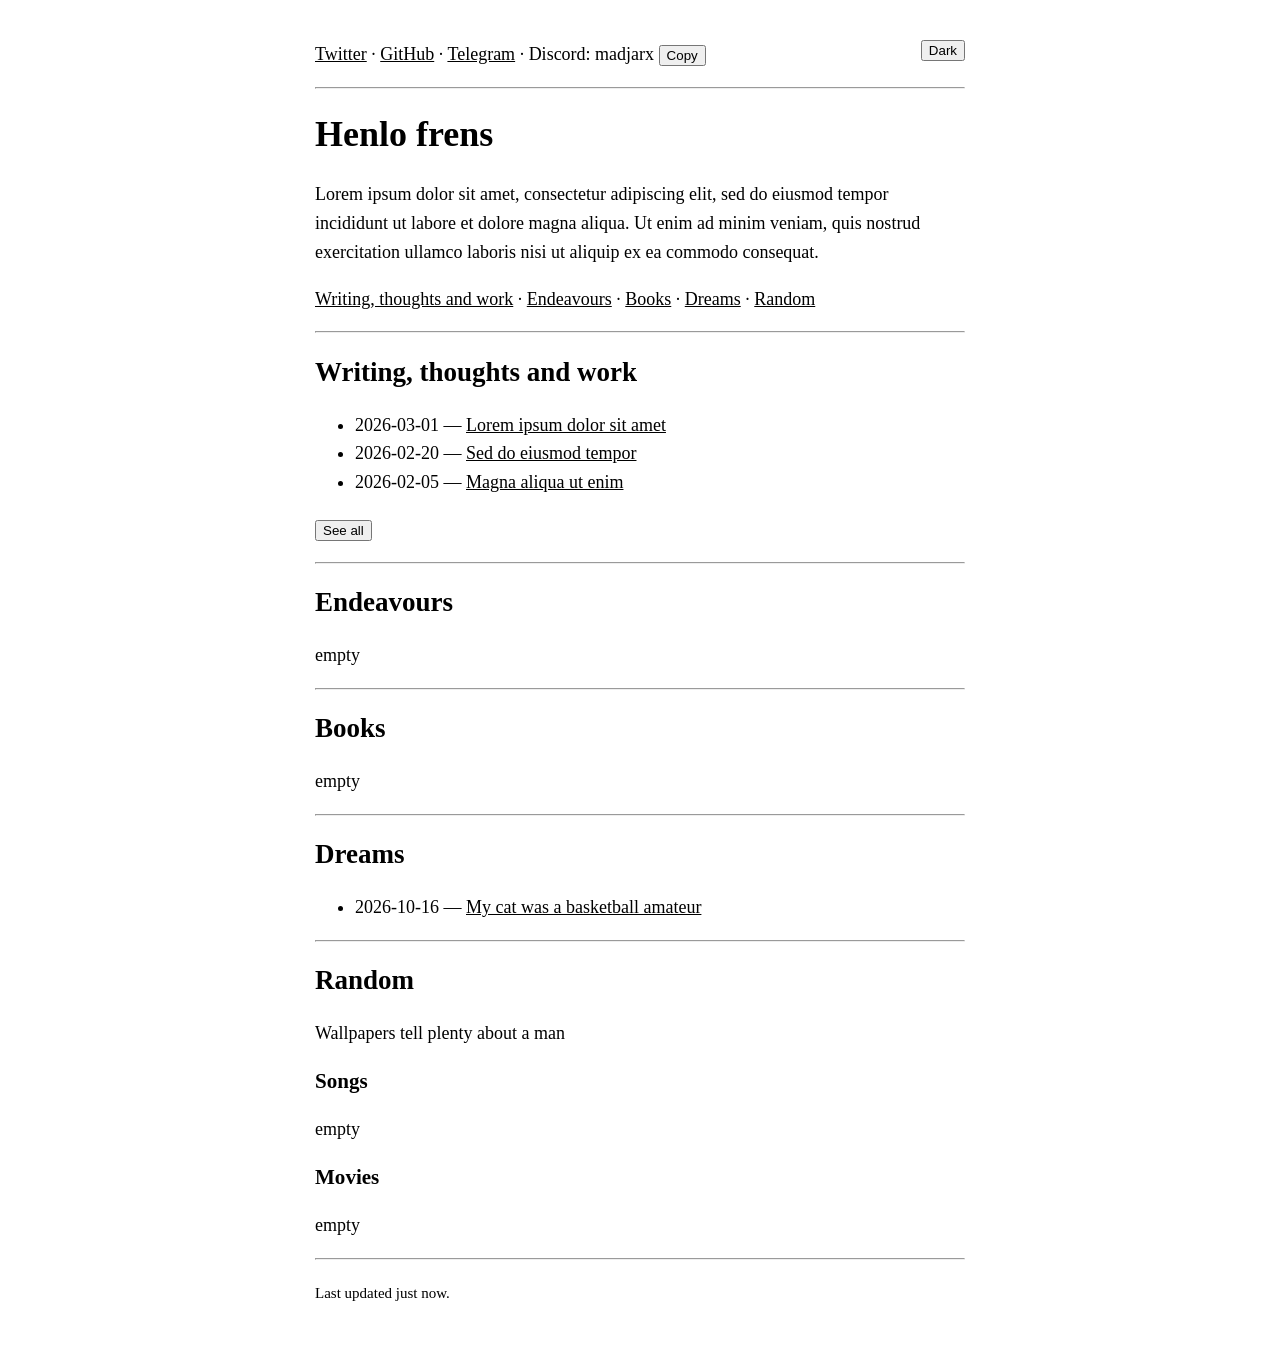
==== commit d04f8f7f: "[content] Remove placeholder dreams" ====
--- a/index.html
+++ b/index.html
@@ -106,10 +106,6 @@
 <li><a href="https://example.com" target="_blank" rel="noopener">Sed Do Eiusmod</a> (2004) &mdash; tempor incididunt ut labore.</li>
 </ul> -->
 
-	<h3>Wallpapers</h3>
-	<p>empty</p>
-	<form action="wallpapers.html"><button>See all</button></form>
-
 	<hr>
 
 	<p><small>Last updated <span id="updated">16th october 26</span>.</small></p>
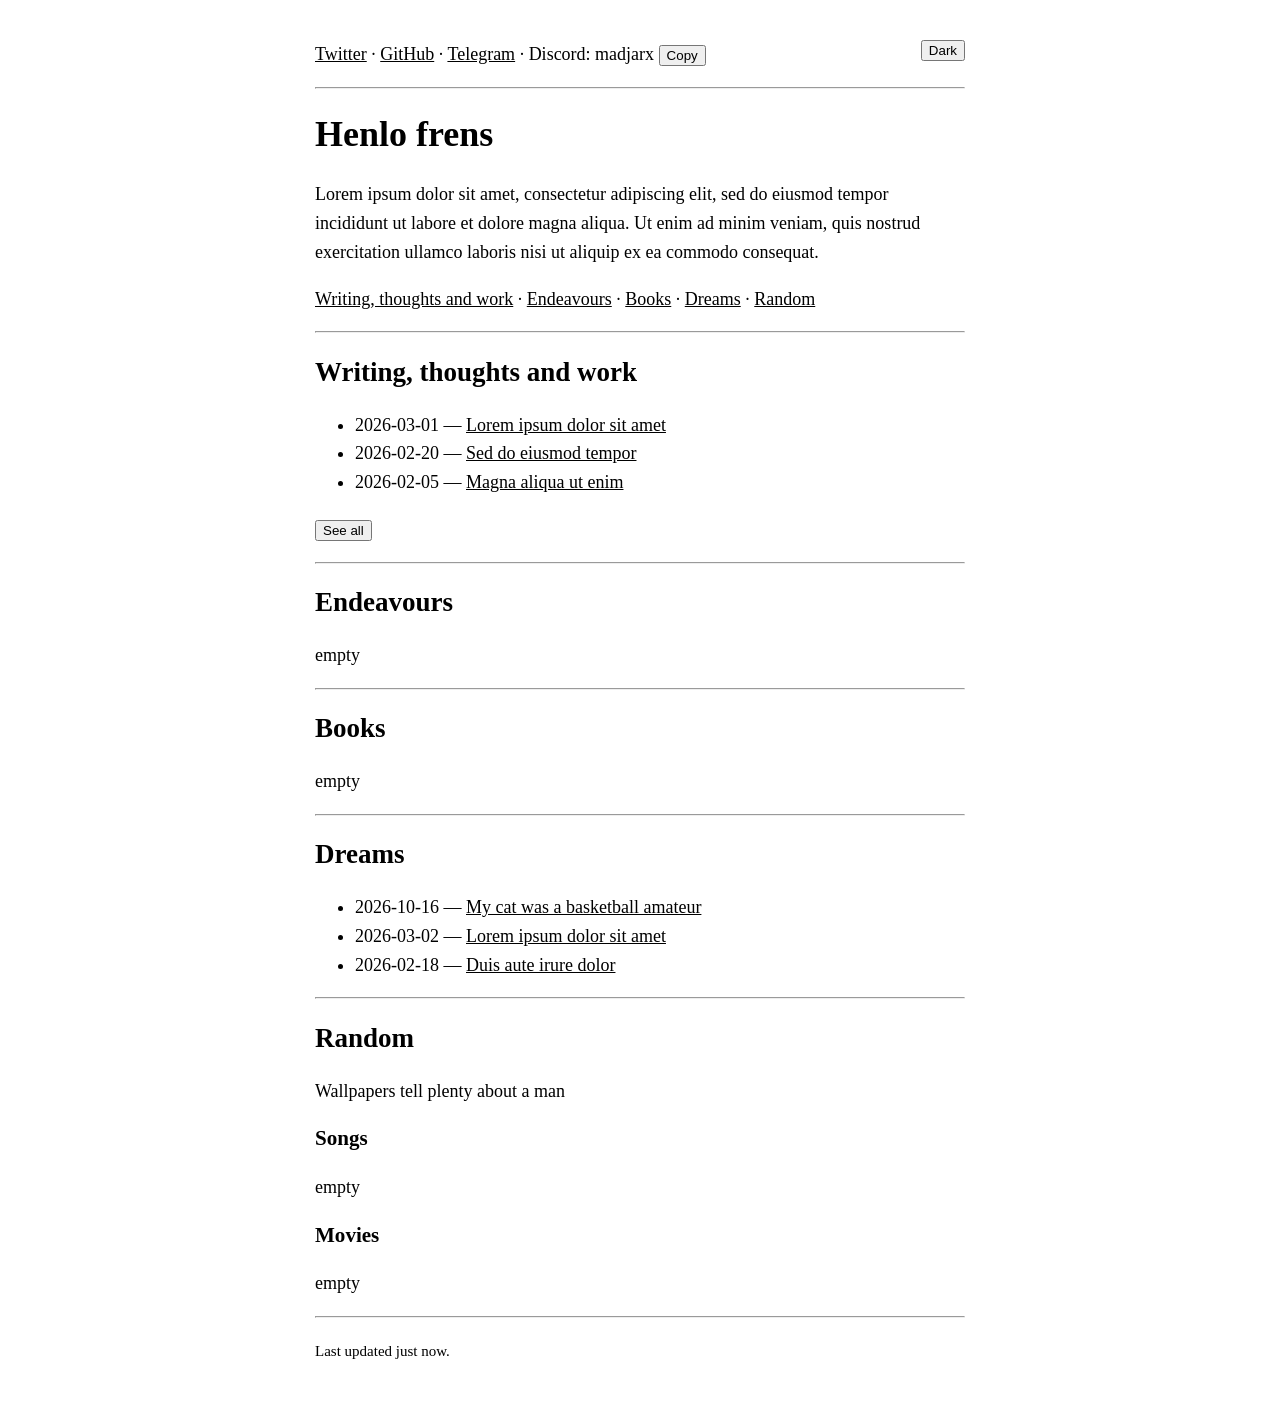
==== commit 424302ad: "[content] Set site title, heading and contact handles Discord is shown as a username with a Copy but" ====
--- a/index.html
+++ b/index.html
@@ -78,6 +78,8 @@
 	<h2 id="dreams">Dreams</h2>
 	<ul>
 		<li>2026-10-16 &mdash; <a href="dreams/01-cat.html">My cat was a basketball amateur</a></li>
+		<li>2026-03-02 &mdash; <a href="dreams/lorem-ipsum.html">Lorem ipsum dolor sit amet</a></li>
+		<li>2026-02-18 &mdash; <a href="dreams/lorem-ipsum.html">Duis aute irure dolor</a></li>
 	</ul>
 
 	<hr>
